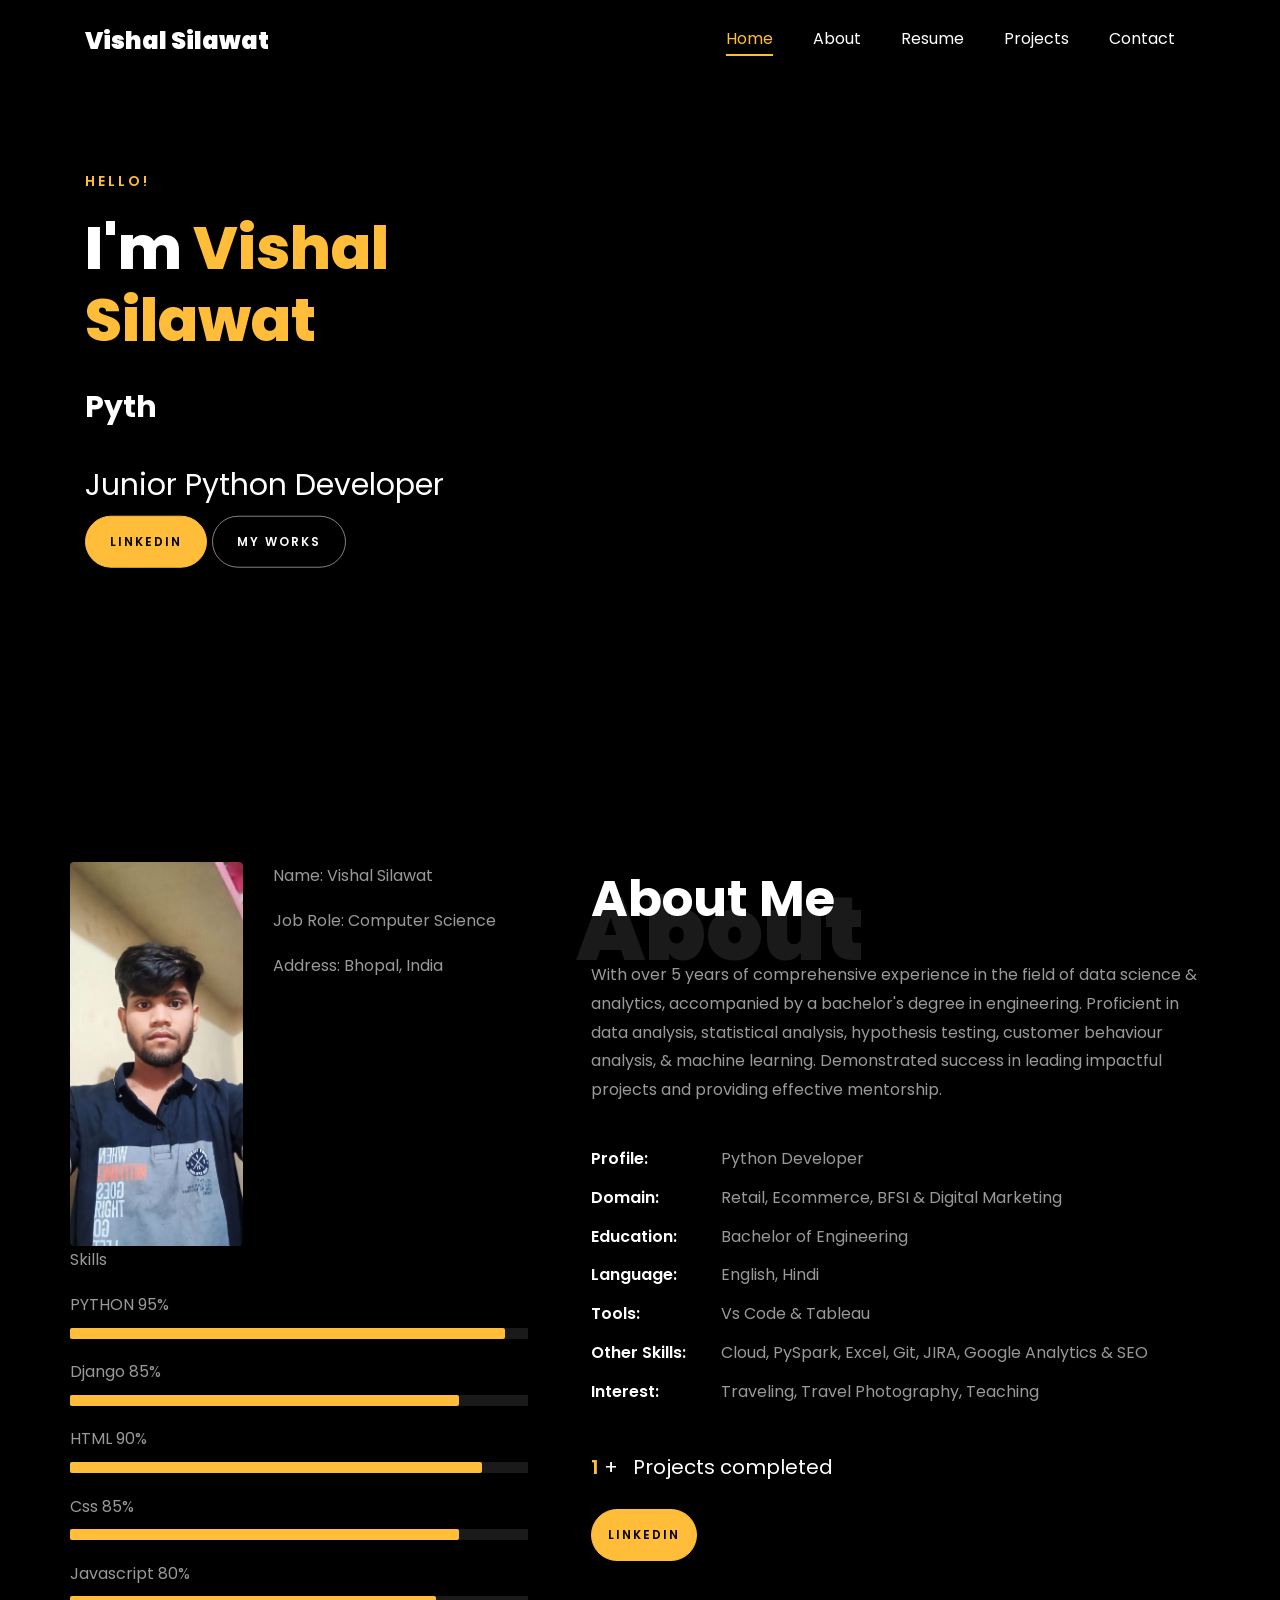
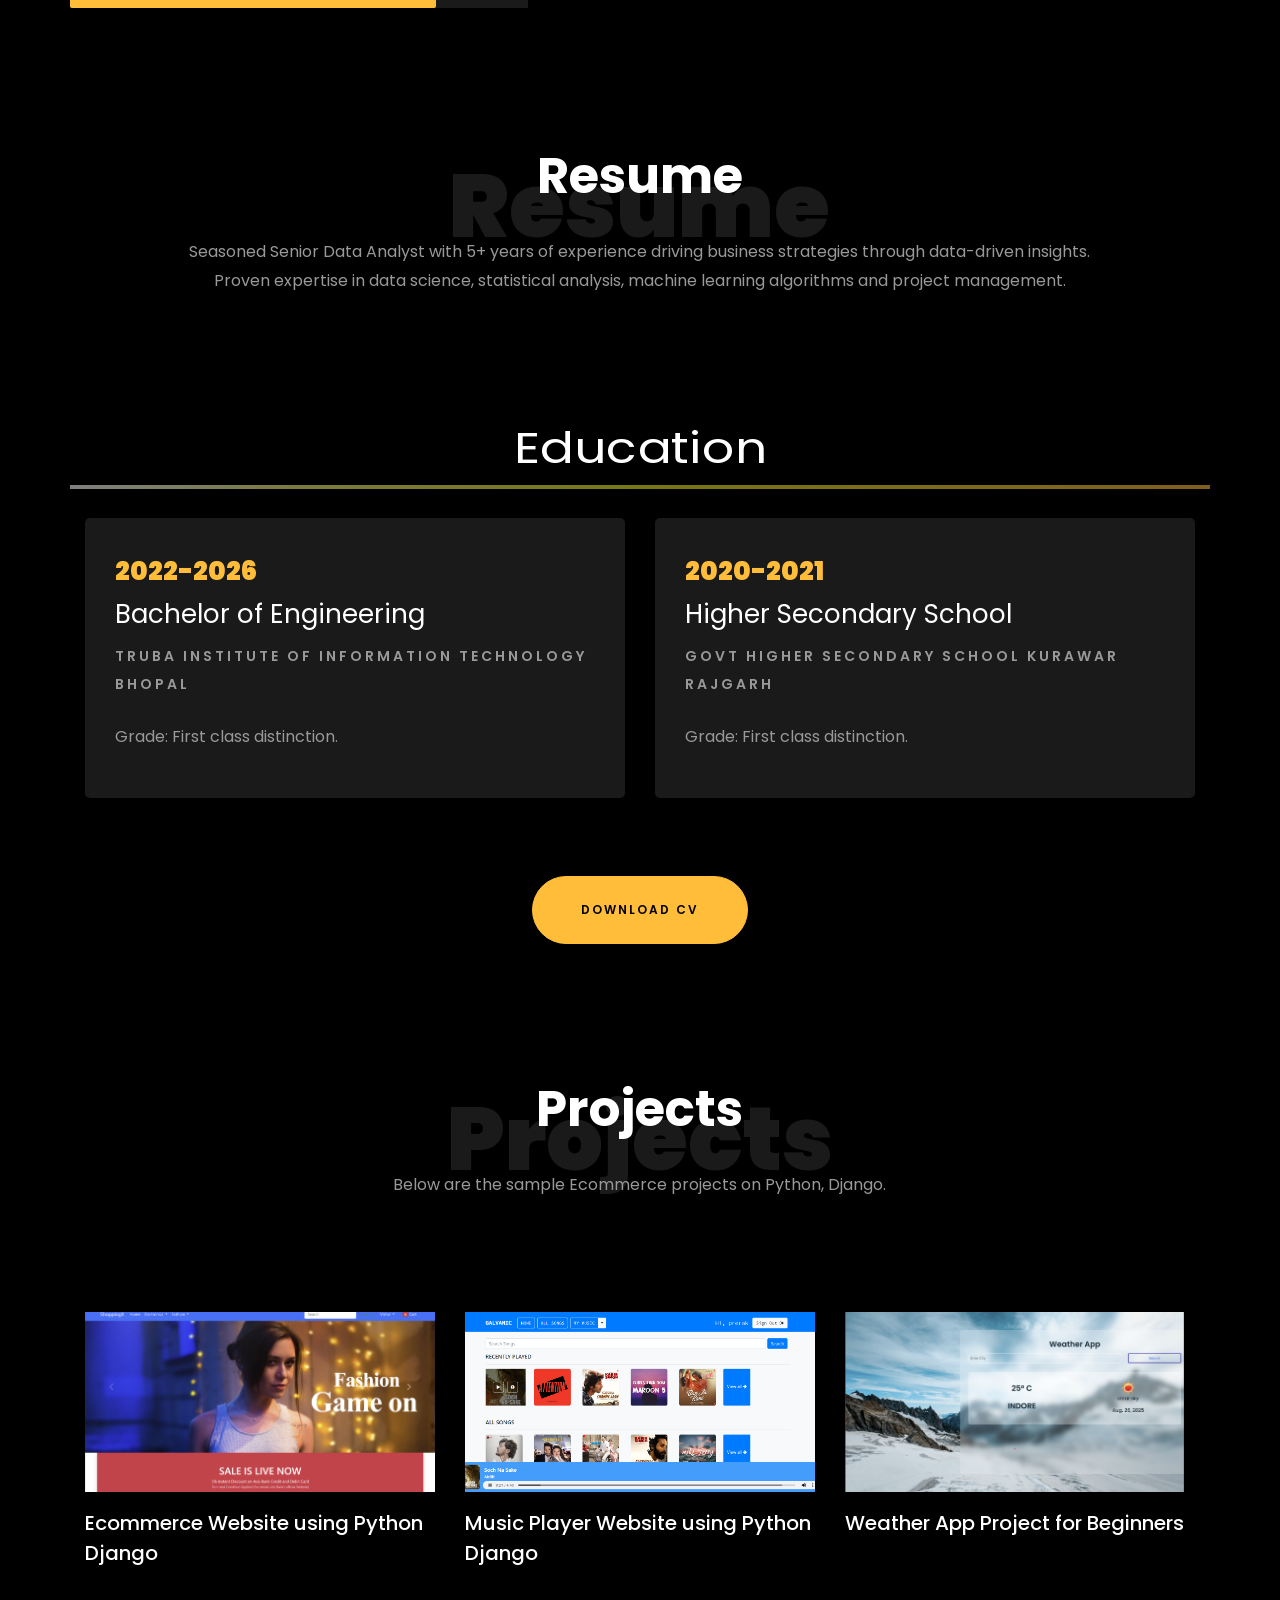
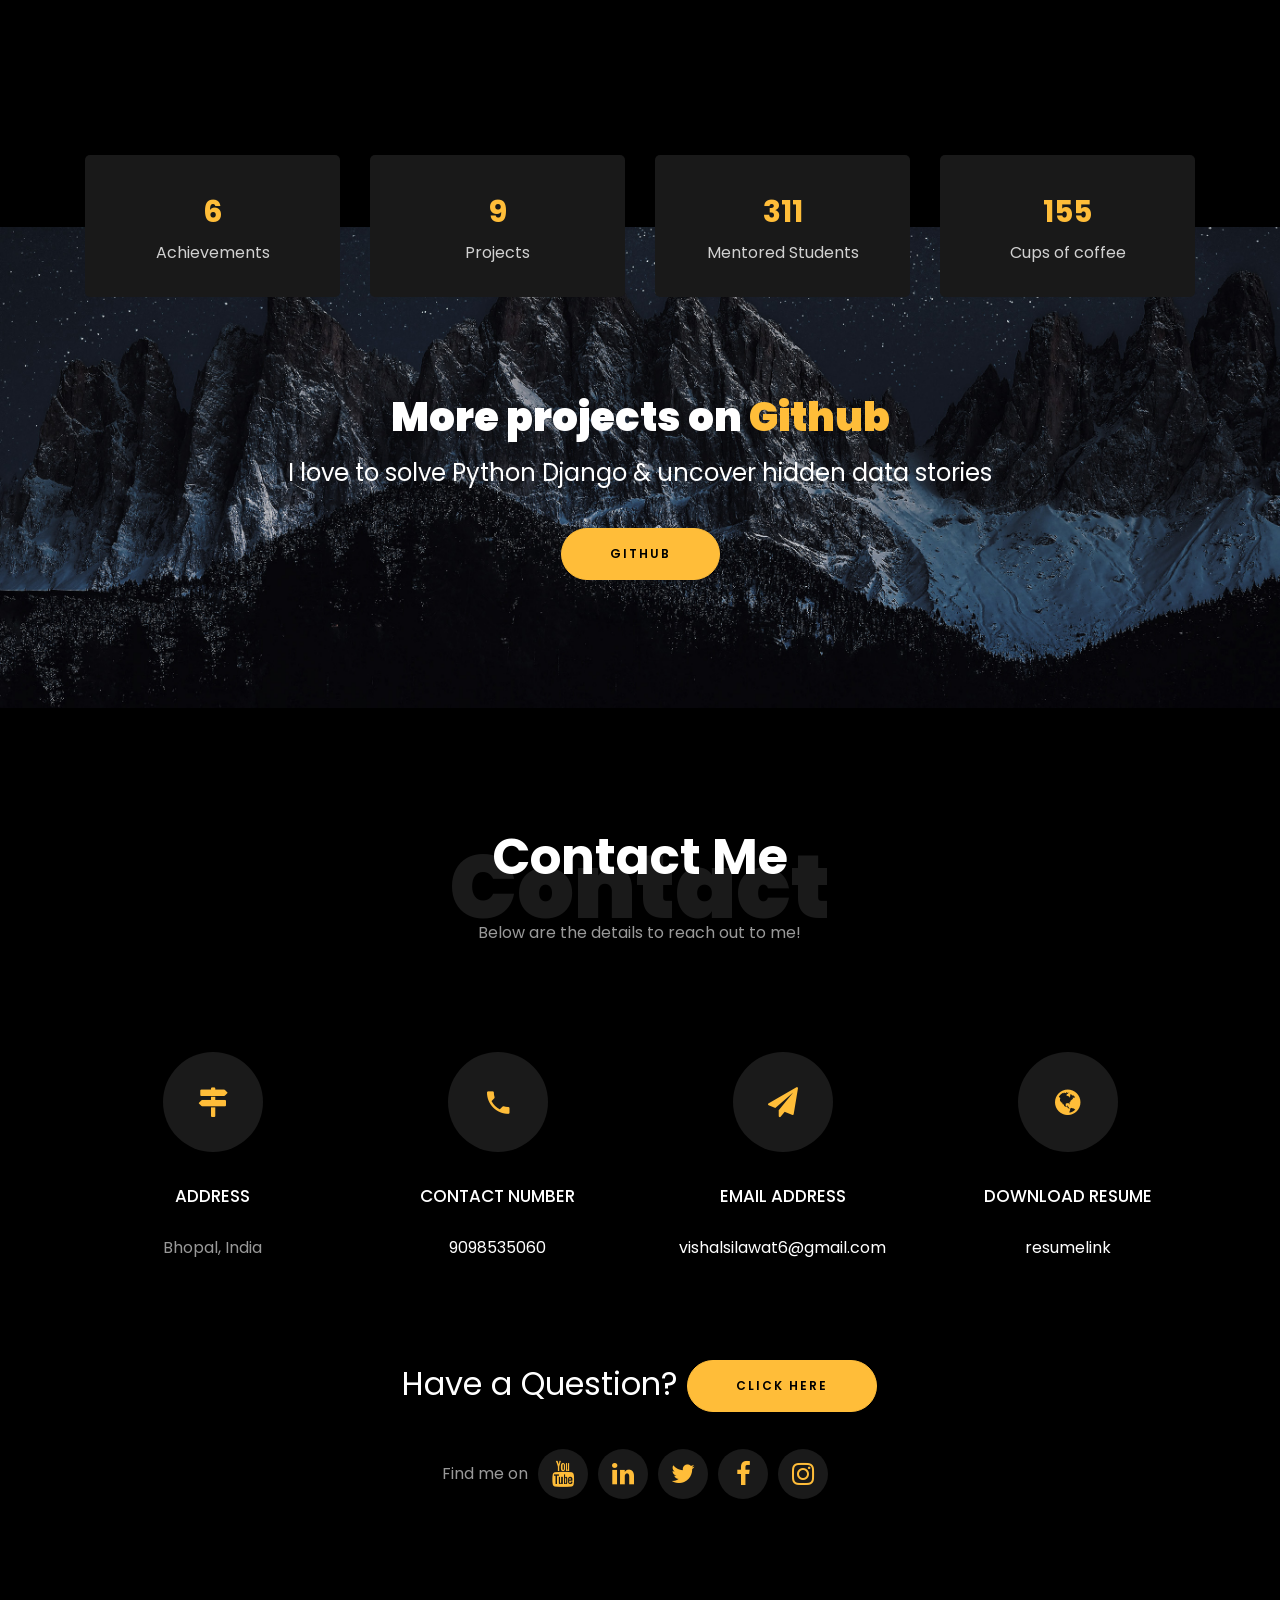
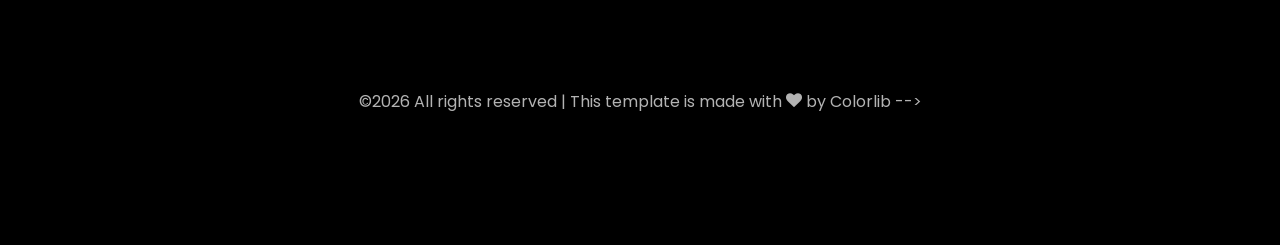
==== index.html @ 0030daed "first commit" ====
<!DOCTYPE html>
<html lang="en">
  <head>
    <title>Vishal Silawat Portfolio</title>
    <meta charset="utf-8">
    <meta name="viewport" content="width=device-width, initial-scale=1, shrink-to-fit=no">
    
    <link href="https://fonts.googleapis.com/css?family=Poppins:100,200,300,400,500,600,700,800,900" rel="stylesheet">

    <link rel="stylesheet" href="css/open-iconic-bootstrap.min.css">
    <link rel="stylesheet" href="css/animate.css">
    
    <link rel="stylesheet" href="css/owl.carousel.min.css">
    <link rel="stylesheet" href="css/owl.theme.default.min.css">
    <link rel="stylesheet" href="css/magnific-popup.css">

    <link rel="stylesheet" href="css/aos.css">

    <link rel="stylesheet" href="css/ionicons.min.css">
    
    <link rel="stylesheet" href="css/flaticon.css">
    <link rel="stylesheet" href="css/icomoon.css">
    <link rel="stylesheet" href="css/style.css">



<style>

/*======================================
//--//-->   ABOUT
======================================*/

.about-mf .box-shadow-full {
  padding-top: 4rem;
  padding-bottom: 4rem;
}

.about-mf .about-img {
  margin-bottom: 2rem;
}

.about-mf .about-img img {
  margin-left: 10px;
}


.skill-mf .progress {
  /* background-color: #cde1f8; */
  margin: .5rem 0 1.2rem 0;
  border-radius: 0;
  height: .7rem;
}

.skill-mf .progress .progress-bar {
  height: .7rem;
  background-color: #ffbd39;
}


/* Animation styles */
#typing-animation {
  position: relative;
  font-size: 30px;
  font-weight: bold;
  color: rgb(255, 255, 255);
  overflow: hidden;
  white-space: nowrap;
  animation: typing 3s steps(20, end) infinite;
}

#typing-animation:before {
  content: "";
  /* position: absolute; */
  top: 0;
  left: 0;
  width: 0;
  height: 100%;
  background-color: #ccc;
  animation: typing-cursor 0.5s ease-in-out infinite;
}

@keyframes typing {
  from {
    width: 0;
  }
  to {
    width: 100%;
  }
}

@keyframes typing-cursor {
  from {
    width: 5px;
  }
  to {
    width: 0;
  }
}


/* project image zoom effect */

.zoom-effect {
  overflow: hidden;
  transition: transform 0.3s ease-out;
}

.zoom-effect:hover {
  transform: scale(1.1);
}


</style>


  </head>
  <body data-spy="scroll" data-target=".site-navbar-target" data-offset="300">
	  
	  
    <nav class="navbar navbar-expand-lg navbar-dark ftco_navbar ftco-navbar-light site-navbar-target" id="ftco-navbar">
	    <div class="container">
	      <a class="navbar-brand" href="index.html">Vishal Silawat</a>
	      <button class="navbar-toggler js-fh5co-nav-toggle fh5co-nav-toggle" type="button" data-toggle="collapse" data-target="#ftco-nav" aria-controls="ftco-nav" aria-expanded="false" aria-label="Toggle navigation">
	        <span class="oi oi-menu"></span> Menu
	      </button>

	      <div class="collapse navbar-collapse" id="ftco-nav">
	        <ul class="navbar-nav nav ml-auto">
	          <li class="nav-item"><a href="#home-section" class="nav-link"><span>Home</span></a></li>
	          <li class="nav-item"><a href="#about-section" class="nav-link"><span>About</span></a></li>
	          <li class="nav-item"><a href="#resume-section" class="nav-link"><span>Resume</span></a></li>
	          <li class="nav-item"><a href="#project-section" class="nav-link"><span>Projects</span></a></li>
	          <li class="nav-item"><a href="#contact-section" class="nav-link"><span>Contact</span></a></li>
	        </ul>
	      </div>
	    </div>
	  </nav>
	  <section id="home-section" class="hero">
		  <div class="home-slider  owl-carousel">
	       <div class="slider-item ">
	      	<div class="overlay"></div>
	         <div class="container">
	          <div class="row d-md-flex no-gutters slider-text align-items-end justify-content-end" data-scrollax-parent="true">
	          	<div class="one-third js-fullheight order-md-last img" style="background-image:url(images/bg_11.png);">
	          	 <div class="overlay"></div>
	          	</div>
		          <div class="one-forth d-flex  align-items-center ftco-animate" data-scrollax=" properties: { translateY: '70%' }">
		          	<div class="text">
		          		<span class="subheading">Hello!</span>
			            <h1 class="mb-4 mt-3">I'm <span>Vishal Silawat</span></h1>

						<!-- Element to contain animated typing -->
						<span id="typing-animation"></span>

						<script>

						// Initialize the typing animation
						const typingAnimationElement = document.getElementById('typing-animation');

						// Create an array of typing text
						const typingTexts = [
						'Engineer  ',
						'Python Developer  ',
						'Django Developer   ',
						];

						// Create a function to display the typing animation for a given text
						function playTypingAnimation(text) {
						// Loop through each character and add it to the element
						for (let i = 0; i < text.length; i++) {
							setTimeout(() => {
							typingAnimationElement.textContent += text[i];
							}, i * 200); // Increase the delay to slow down the typing animation
						}

						// Once the animation is complete, reset the text and start over
						setTimeout(() => {
							typingAnimationElement.textContent = '';
							playTypingAnimation(typingTexts[(typingTexts.indexOf(text) + 1) % typingTexts.length]);
						}, text.length * 200);
						}

						// Start the typing animation loop
						playTypingAnimation(typingTexts[0]);

						</script>

						<br>
						<br>
			            <h2>Junior Python Developer</h2>
						<!-- <h2 class="d-flex" style="margin-bottom: 0">With over 5 years of experience</h2> -->
						<!-- <br> -->
			            <p><a href="https://www.linkedin.com/in/vishal-silawat-018257241/" class="btn btn-primary py-3 px-4">Linkedin</a> 
							<a href="https://github.com/Vishal9098" class="btn btn-white btn-outline-white py-3 px-4">My works</a></p>
		            </div>
		          </div>
	        	</div>
	        </div>
	      </div>
		</div>
    </section>



    <section class="ftco-about img ftco-section ftco-no-pb" id="about-section">
    	<div class="container">
			<div class="row">
				<div class="row d-flex align-items-stretch">
				<!-- <div class="row d-flex"> -->
					<div class="col-md-6 col-lg-5 d-flex">
						<div class="img-about img d-flex align-items-stretch">
							<div class="overlay">
								<div class="row">
									<div class="col-sm-6 col-md-5">
									  <div class="about-img">
										<img src="images/p.jpg" class="img-fluid rounded b-shadow-a" alt="">
									  </div>
									</div>
									<!-- Details next to profile image -->
									<div class="col-sm-6 col-md-7">
									  <div class="about-info">
										<p><span class="title-s">Name: </span> <span>Vishal Silawat</span></p>
										<p><span class="title-s">Job Role: </span> <span>Computer Science</span></p>
										<!-- <p><span class="title-s">Experience: </span> <span>5 Years 3 Months</span></p> -->
										<p><span class="title-s">Address: </span> <span>Bhopal, India</span></p>
									  </div>
									</div>
								  </div>

								<div class="skill-mf">
									<p class="title-s">Skills</p>
									<span>PYTHON</span> <span class="pull-right">95%</span>
									<div class="progress">
										<div class="progress-bar" role="progressbar" style="width: 95%;" aria-valuenow="95" aria-valuemin="0"
											aria-valuemax="100"></div>
									</div>
									
									<span>Django</span> <span class="pull-right">85%</span>
									<div class="progress">
										<div class="progress-bar" role="progressbar" style="width: 85%" aria-valuenow="85" aria-valuemin="0"
											aria-valuemax="100"></div>
									</div>
									
									<span>HTML</span> <span class="pull-right">90%</span>
									<div class="progress">
										<div class="progress-bar" role="progressbar" style="width: 90%" aria-valuenow="90" aria-valuemin="0"
											aria-valuemax="100"></div>
									</div>
									
									<span>Css</span> <span class="pull-right">85%</span>
									<div class="progress">
										<div class="progress-bar" role="progressbar" style="width: 85%" aria-valuenow="85" aria-valuemin="0"
											aria-valuemax="100"></div>
									</div>
									
									<span>Javascript</span> <span class="pull-right">80%</span>
									<div class="progress">
										<div class="progress-bar" role="progressbar" style="width: 80%" aria-valuenow="80" aria-valuemin="0"
											aria-valuemax="100"></div>
									</div>
								</div>
							</div>
						</div>
					</div>
					
					<div class="col-md-6 col-lg-7 pl-lg-5 pb-5">
						<div class="row justify-content-start pb-3">
							<div class="col-md-12 heading-section ftco-animate">
								
								<h1 class="big">About</h1>
								<h2 class="mb-4">About Me</h2>
								
								<p>With over 5 years of comprehensive experience in the field of data science & analytics, accompanied by a bachelor's degree in engineering. 
									Proficient in data analysis, statistical analysis, hypothesis testing, customer behaviour analysis, &amp; machine learning. 
									Demonstrated success in leading impactful projects and providing effective mentorship.</p>
								<ul class="about-info mt-4 px-md-0 px-2">
									<li class="d-flex"><span>Profile:</span> <span>Python Developer</span></span></li>
									<li class="d-flex"><span>Domain:</span> <span>Retail, Ecommerce, BFSI &amp; Digital Marketing</span></li>
									<li class="d-flex"><span>Education:</span> <span>Bachelor of Engineering</span></li>
									<li class="d-flex"><span>Language:</span> <span>English, Hindi</span></li>
									<li class="d-flex"><span>Tools:</span> <span>Vs Code &amp; Tableau</span></li>
									<li class="d-flex"><span>Other Skills:</span> <span>Cloud, PySpark, Excel, Git, JIRA, Google Analytics &amp; SEO</span></li>
									<li class="d-flex"><span>Interest:</span> <span>Traveling, Travel Photography, Teaching</span></li>
									
								</ul>
							</div>
						</div>


						<div class="counter-wrap ftco-animate d-flex mt-md-3">
							<div class="text">
								<p class="mb-4">
									<span class="number" data-number="5">0</span> <span>+</span>
									<span>&nbsp; Projects completed</span>
								</p>
								<p><a href="https://www.linkedin.com/in/vishal-silawat-018257241/" class="btn btn-primary py-3 px-3">LinkedIn</a></p>
							</div>
						</div>
					</div>
				</div>
			</div>
		</div>
    </section>



	
    <section class="ftco-section ftco-no-pb" id="resume-section">
    	<div class="container">
    		<div class="row justify-content-center pb-5">
          <div class="col-md-10 heading-section text-center ftco-animate">
          	<h1 class="big big-2">Resume</h1>
            <h2 class="mb-4">Resume</h2>
            <p>Seasoned Senior Data Analyst with 5+ years of experience driving business strategies through data-driven insights. Proven expertise in data science, statistical analysis, machine learning algorithms and project management.</p>
          </div>
        </div>

	

		<br>
		<br>

		<div class="row">
			<h1 class="big-4">Education</h1>
			<div class="underline"></div>
		</div>
		<br>
		
			<div class="row">
    			<div class="col-md-6">
    				<div class="resume-wrap ftco-animate">
    					<span class="date">2022-2026</span>
    					<h2>Bachelor of Engineering</h2>
    					<span class="position">Truba Institute of Information Technology Bhopal</span>
    					<p class="mt-4">Grade: First class distinction.</p>
    				</div>
    			</div>

    			<div class="col-md-6">
    				<div class="resume-wrap ftco-animate">
    					<span class="date">2020-2021</span>
    					<h2>Higher Secondary School</h2>
    					<span class="position">Govt Higher Secondary School Kurawar Rajgarh</span>
    					<p class="mt-4">Grade: First class distinction.</p>
    				</div>
				</div>
    		</div>

    		<div class="row justify-content-center mt-5">
    			<div class="col-md-6 text-center ftco-animate">
    				<p><a href="#" class="btn btn-primary py-4 px-5">Download CV</a></p>
    			</div>
    		</div>
    	</div>
    </section>

   

    <section class="ftco-section" id="project-section">
      <div class="container">
        <div class="row justify-content-center mb-5 pb-5">
          <div class="col-md-7 heading-section text-center ftco-animate">
            <h1 class="big big-2">Projects</h1>
            <h2 class="mb-4">Projects</h2>
            <p>Below are the sample Ecommerce projects on Python, Django.</p>
          </div>
        </div>
        <div class="row d-flex">
          <div class="col-md-4 d-flex ftco-animate">
          	<div class="blog-entry justify-content-end">
              <a href="https://github.com/Vishal9098/E_CommerceShop.git" class="block-20 zoom-effect" style="background-image: url('images/proj.png');">
              </a>
              <div class="text mt-3 float-right d-block">

                <h3 class="heading"><a href="https://github.com/Vishal9098/Music-player">Ecommerce Website  using Python Django</a></h3>
                
              </div>
            </div>
          </div>
          <div class="col-md-4 d-flex ftco-animate">
          	<div class="blog-entry justify-content-end">
              <a href="https://github.com/Vishal9098/Music-player" class="block-20 zoom-effect" style="background-image: url('images/Home.png' );">
              </a>
              <div class="text mt-3 float-right d-block">

                <h3 class="heading"><a href="https://github.com/Vishal9098/Weather-app">Music Player Website  using Python Django</a></h3>
              
              </div>
            </div>
          </div>
          <div class="col-md-4 d-flex ftco-animate">
          	<div class="blog-entry">
              <a href="https://github.com/Vishal9098/Weather-app" class="block-20 zoom-effect" style="background-image: url('images/proj8.png');">
              </a>
              <div class="text mt-3 float-right d-block">

                <h3 class="heading"><a href="https://github.com/Vishal9098/Weather-app">Weather App Project for Beginners</a></h3>
                
              </div>
            </div>
          </div>
        </div>
	<br>
		
		 </div>
	  </div>
    </section>

	<section class="ftco-section ftco-no-pt ftco-no-pb ftco-counter img" id="section-counter">
      <div class="container">
		<div class="row d-md-flex align-items-center">
          <div class="col-md d-flex justify-content-center counter-wrap ftco-animate">
            <div class="block-18">
              <div class="text">
                <strong class="number" data-number="20">0</strong>
                <span>Achievements</span>
              </div>
            </div>
          </div>
          <div class="col-md d-flex justify-content-center counter-wrap ftco-animate">
            <div class="block-18">
              <div class="text">
                <strong class="number" data-number="30">0</strong>
                <span>Projects</span>
              </div>
            </div>
          </div>
          <div class="col-md d-flex justify-content-center counter-wrap ftco-animate">
            <div class="block-18">
              <div class="text">
                <strong class="number" data-number="1000">0</strong>
                <span>Mentored Students</span>
              </div>
            </div>
          </div>
          <div class="col-md d-flex justify-content-center counter-wrap ftco-animate">
            <div class="block-18">
              <div class="text">
                <strong class="number" data-number="500">0</strong>
                <span>Cups of coffee</span>
              </div>
            </div>
          </div>
        </div>
      </div>
	
	  <div class="ftco-section ftco-hireme img margin-top" style="background-image: url(images/bg_1.jpg)">
			<!-- <div class="container"> -->
				<div class="row justify-content-center">
					<div class="col-md-7 ftco-animate text-center">
						<h2>More projects on<span> Github  </span> </h2>
						<div class="heading"> <h4> I love to solve Python Django &amp; uncover hidden data stories </h4>
						<br>
						<p><a href="https://github.com/Vishal9098" class="btn btn-primary py-3 px-5">GitHub</a></p>
						</div>
					</div>
				</div>
			<!-- </div> -->
		</div>
	</section>



    <section class="ftco-section contact-section ftco-no-pb" id="contact-section">
      <div class="container">
      	<div class="row justify-content-center mb-5 pb-3">
          <div class="col-md-7 heading-section text-center ftco-animate">
            <h1 class="big big-2">Contact</h1>
            <h2 class="mb-4">Contact Me</h2>
            <p>Below are the details to reach out to me!</p>
          </div>
        </div>

        <div class="row d-flex contact-info mb-5">
          <div class="col-md-6 col-lg-3 d-flex ftco-animate">
          	<div class="align-self-stretch box p-4 text-center">
          		<div class="icon d-flex align-items-center justify-content-center">
          			<span class="icon-map-signs"></span>
          		</div>
          		<h3 class="mb-4">Address</h3>
	            <p>Bhopal, India</p>
	          </div>
          </div>
          <div class="col-md-6 col-lg-3 d-flex ftco-animate">
          	<div class="align-self-stretch box p-4 text-center">
          		<div class="icon d-flex align-items-center justify-content-center">
          			<span class="icon-phone2"></span>
          		</div>
          		<h3 class="mb-4">Contact Number</h3>
	            <p><a href="tel://0101010101">9098535060</a></p>
	          </div>
          </div>
          <div class="col-md-6 col-lg-3 d-flex ftco-animate">
          	<div class="align-self-stretch box p-4 text-center">
          		<div class="icon d-flex align-items-center justify-content-center">
          			<span class="icon-paper-plane"></span>
          		</div>
          		<h3 class="mb-4">Email Address</h3>
	            <p><a href="mailto:info@yoursite.com">vishalsilawat6@gmail.com</a></p>
	          </div>
          </div>
          <div class="col-md-6 col-lg-3 d-flex ftco-animate">
          	<div class="align-self-stretch box p-4 text-center">
          		<div class="icon d-flex align-items-center justify-content-center">
          			<span class="icon-globe"></span>
          		</div>
          		<h3 class="mb-4">Download Resume</h3>
	            <p><a href="#">resumelink</a></p>
	          </div>
          </div>

		  <div class="container">
			<br>
			<br>
			<div class="row justify-content-center">
				<div class="col-md-7 ftco-animate text-center">
					<h2>Have a<span> Question?  </span> <a href="https://forms.gle/uLaTShUKXraAvHJ77" class="btn btn-primary py-3 px-5">Click Here</a> </h2>
				</div>
			</div>
				<br>
					<ul class="ftco-footer-social list-unstyled d-flex justify-content-center align-items-center mb-0">
					  <li class="ftco-animate normal-txt">Find me on  </li>
					  <li class="ftco-animate"><a href="https://github.com/Vishal9098"><span class="icon-youtube"></span></a></li>
					  <li class="ftco-animate"><a href="https://www.linkedin.com/in/vishal-silawat-018257241/"><span class="icon-linkedin"></span></a></li>  
					  <li class="ftco-animate"><a href=""><span class="icon-twitter"></span></a></li>
					  <li class="ftco-animate"><a href=""><span class="icon-facebook"></span></a></li>
				      <li class="ftco-animate"><a href="https://github.com/Vishal9098"><span class="icon-instagram"></span></a></li>
					</ul>
				<br>
		   </div>
   </div>
 </section>


 
	
    <footer class="ftco-footer ftco-section">
		<div class="container">
		  <div class="row">
			<div class="col-md-12 text-center">
  
			  <p><!-- Link back to Colorlib can't be removed. Template is licensed under CC BY 3.0. -->
	 &copy;<script>document.write(new Date().getFullYear());</script> All rights reserved | This template is made with <i class="icon-heart color-danger" aria-hidden="true"></i> by <a href="https://colorlib.com" target="_blank">Colorlib</a> -->
	<Link back to Colorlib can't be removed. Template is licensed under CC BY 3.0. --></p>
			</div>
		  </div>
		</div>
	  </footer>


  <!-- loader -->
  <div id="ftco-loader" class="show fullscreen"><svg class="circular" width="48px" height="48px"><circle class="path-bg" cx="24" cy="24" r="22" fill="none" stroke-width="4" stroke="#eeeeee"/><circle class="path" cx="24" cy="24" r="22" fill="none" stroke-width="4" stroke-miterlimit="10" stroke="#F96D00"/></svg></div>


  <script src="js/jquery.min.js"></script>
  <script src="js/jquery-migrate-3.0.1.min.js"></script>
  <script src="js/popper.min.js"></script>
  <script src="js/bootstrap.min.js"></script>
  <script src="js/jquery.easing.1.3.js"></script>
  <script src="js/jquery.waypoints.min.js"></script>
  <script src="js/jquery.stellar.min.js"></script>
  <script src="js/owl.carousel.min.js"></script>
  <script src="js/jquery.magnific-popup.min.js"></script>
  <script src="js/aos.js"></script>
  <script src="js/jquery.animateNumber.min.js"></script>
  <script src="js/scrollax.min.js"></script>
  
  <script src="js/main.js"></script>
    
  </body>
</html>
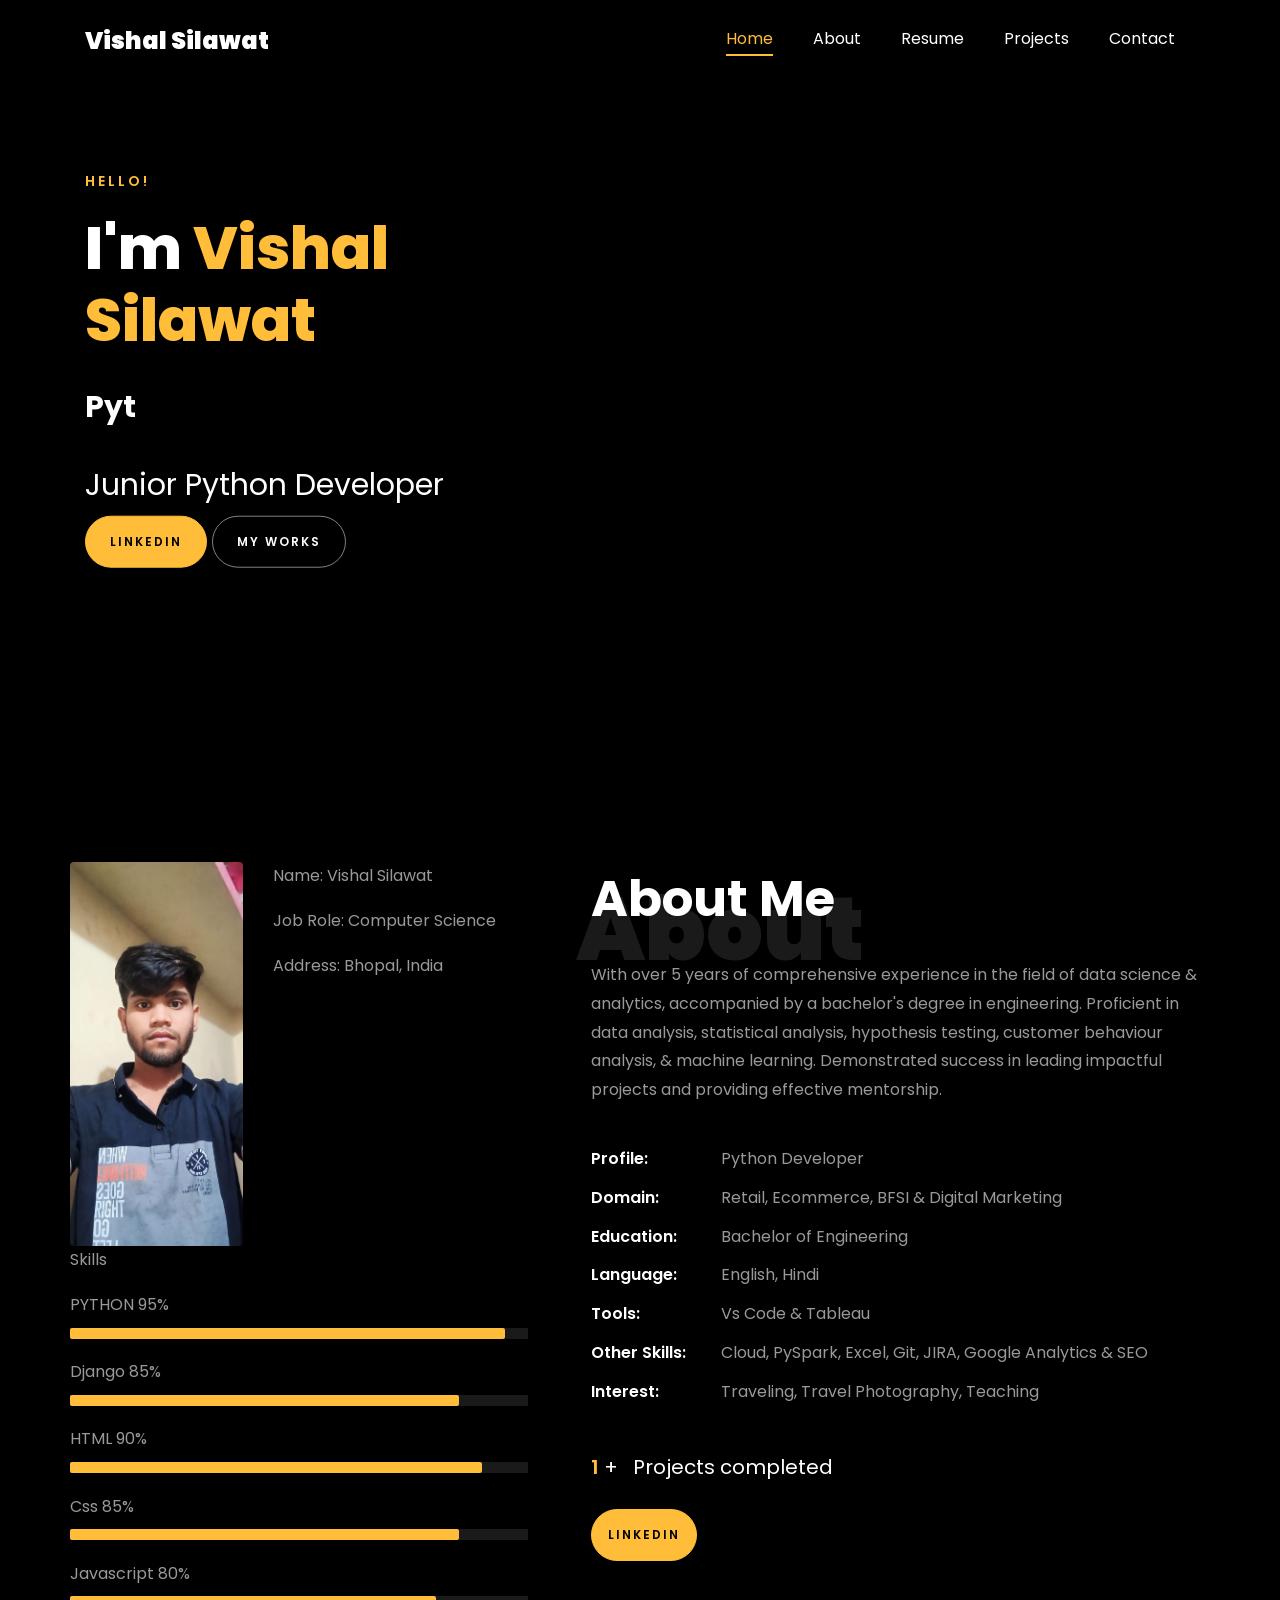
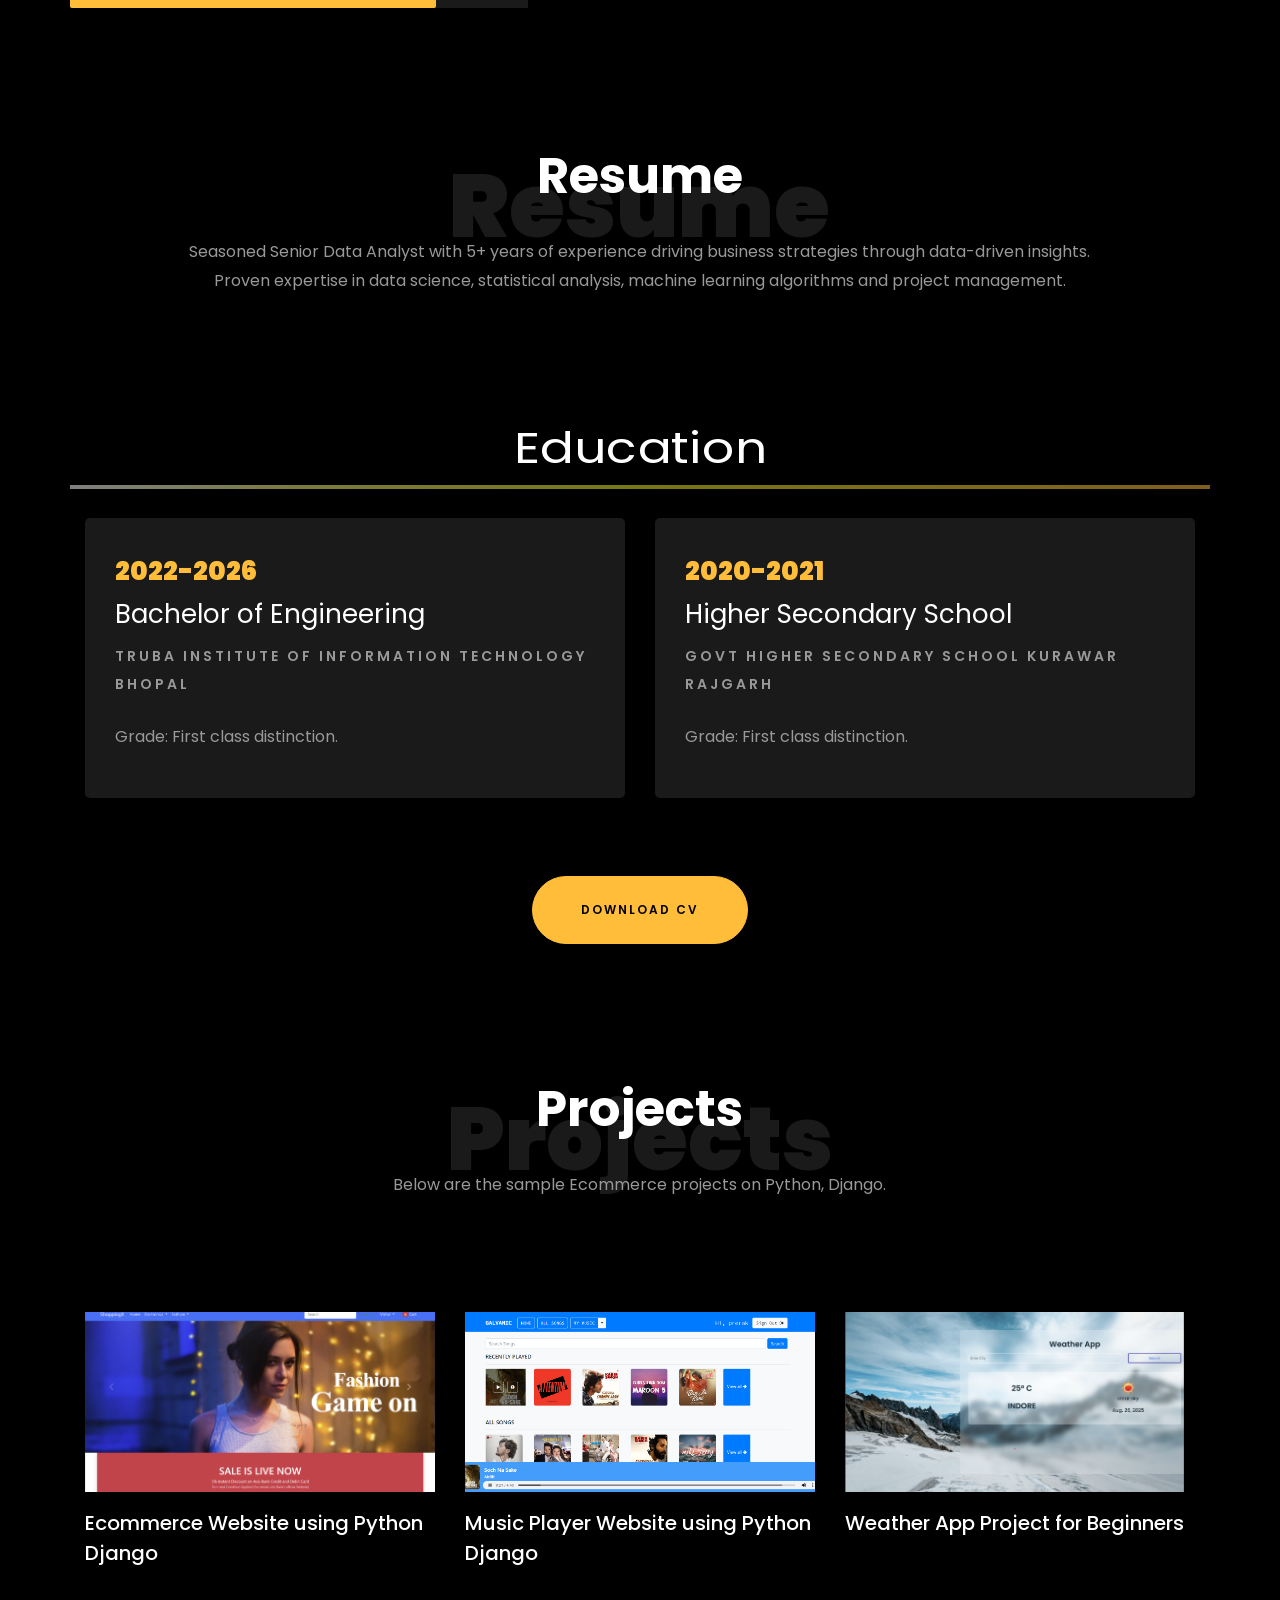
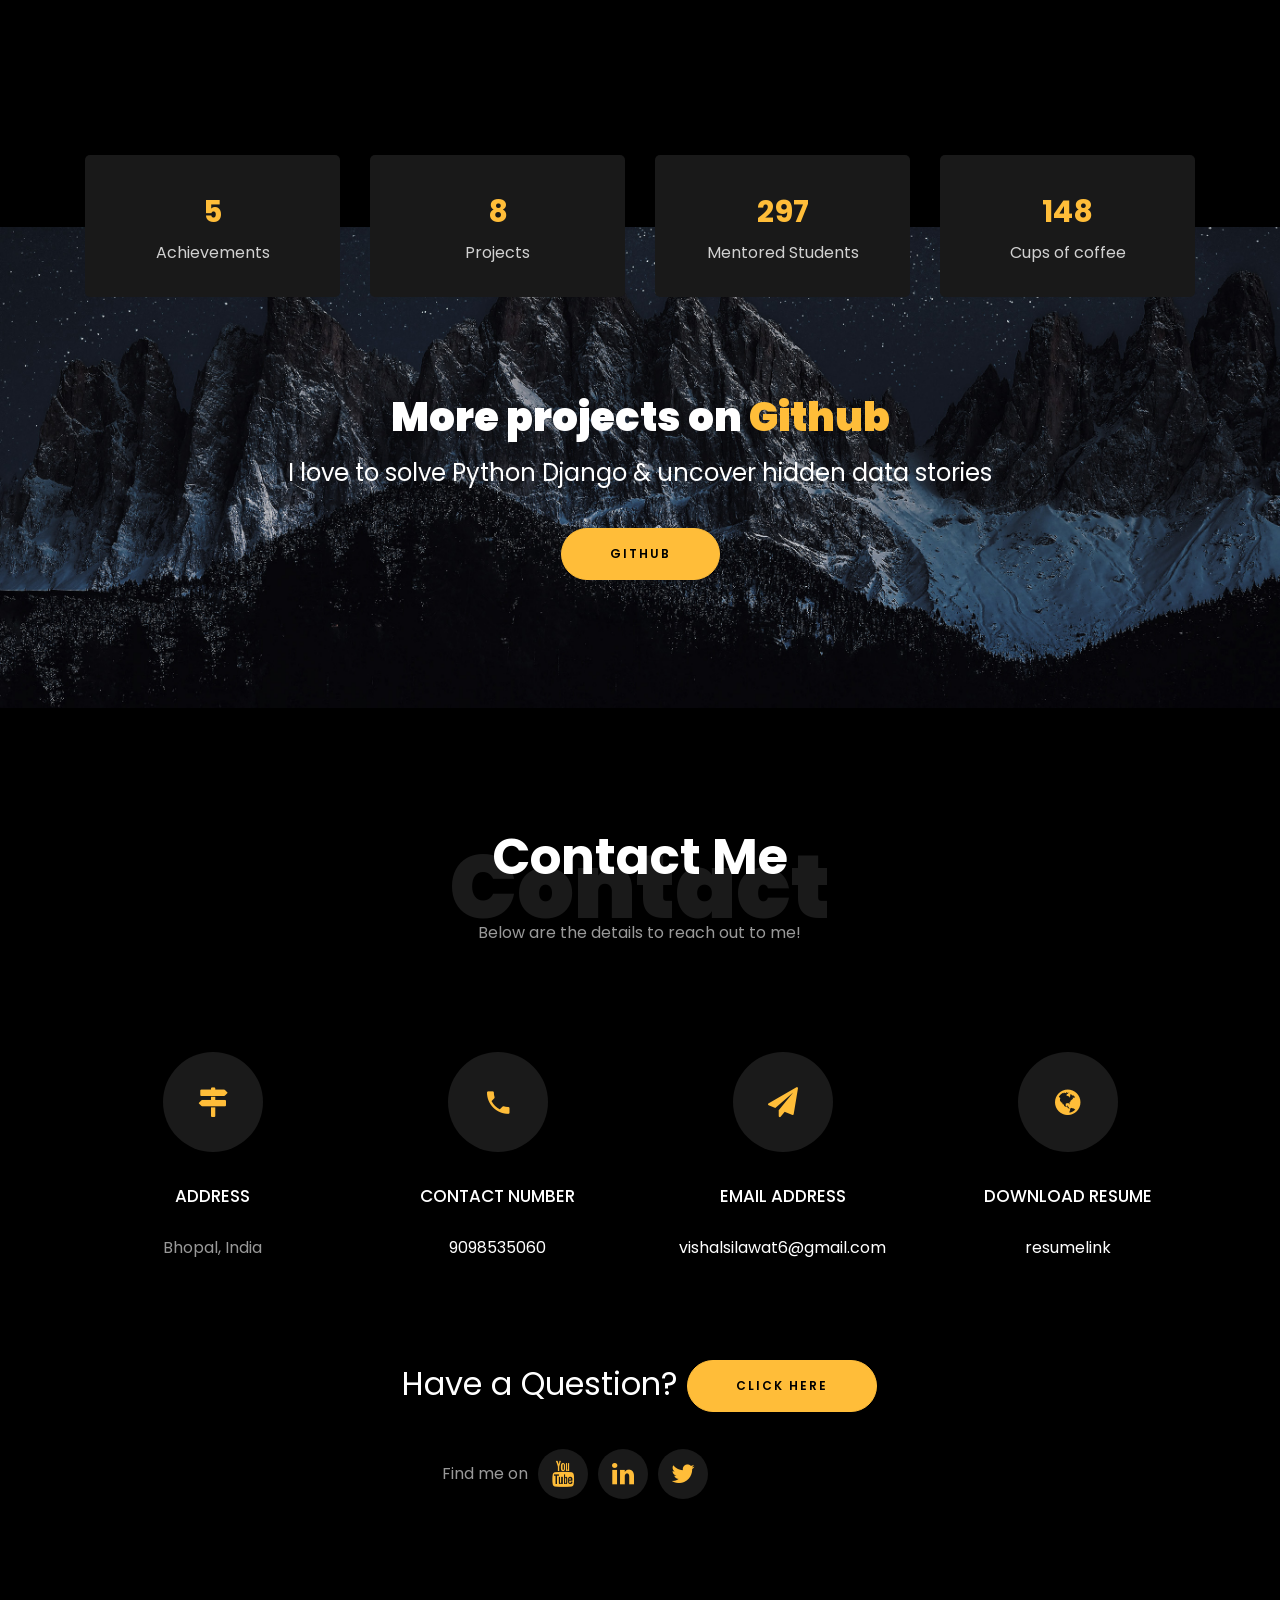
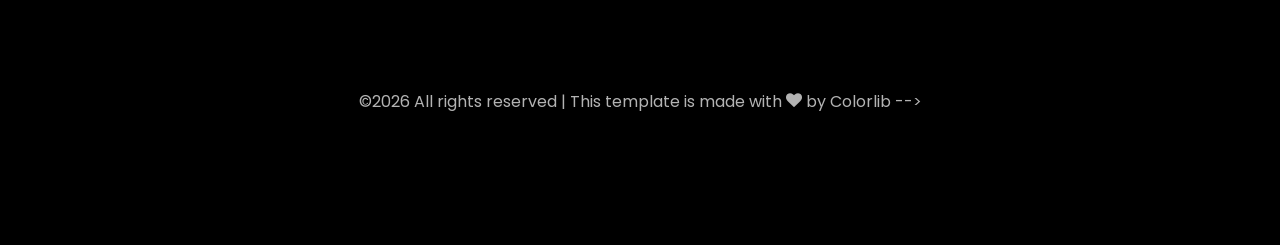
==== commit 12029178: "one commit" ====
--- a/index.html
+++ b/index.html
@@ -514,7 +514,7 @@
 			<br>
 			<div class="row justify-content-center">
 				<div class="col-md-7 ftco-animate text-center">
-					<h2>Have a<span> Question?  </span> <a href="https://forms.gle/uLaTShUKXraAvHJ77" class="btn btn-primary py-3 px-5">Click Here</a> </h2>
+					<h2>Have a<span> Question?  </span> <a href="" class="btn btn-primary py-3 px-5">Click Here</a> </h2>
 				</div>
 			</div>
 				<br>
@@ -546,7 +546,7 @@
 		  </div>
 		</div>
 	  </footer>
-
+  
 
   <!-- loader -->
   <div id="ftco-loader" class="show fullscreen"><svg class="circular" width="48px" height="48px"><circle class="path-bg" cx="24" cy="24" r="22" fill="none" stroke-width="4" stroke="#eeeeee"/><circle class="path" cx="24" cy="24" r="22" fill="none" stroke-width="4" stroke-miterlimit="10" stroke="#F96D00"/></svg></div>
